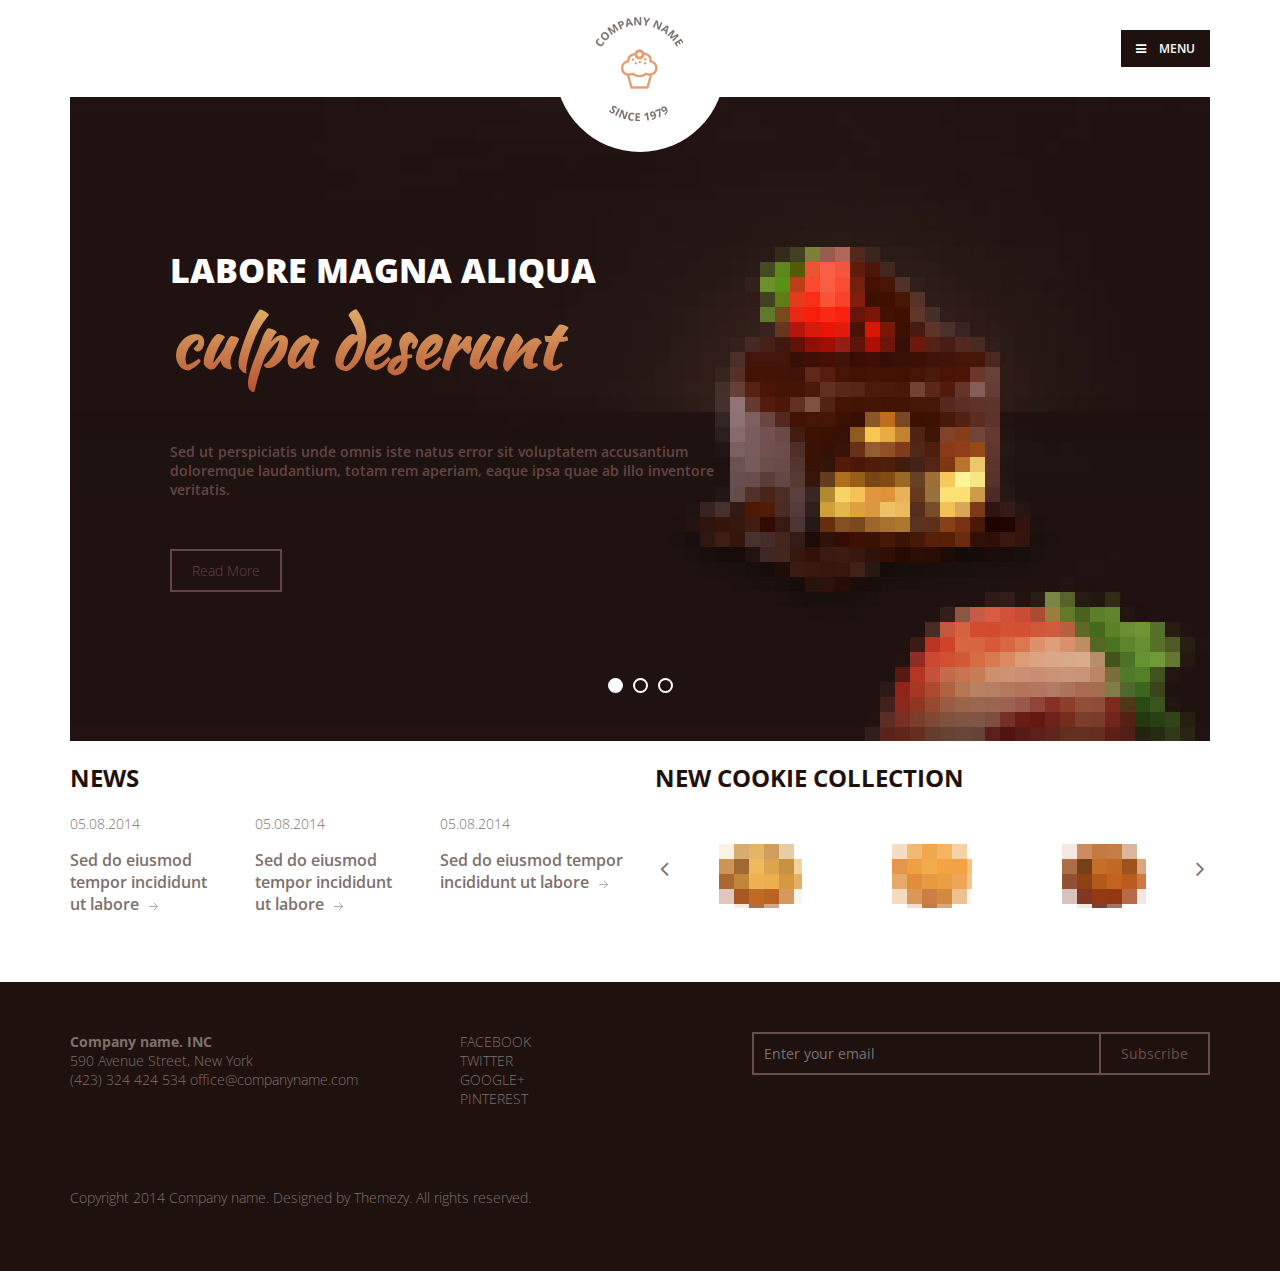
==== index.html @ ca80b5d4 "first commit" ====
<!DOCTYPE html>
<html lang="en">
	<head>
		<meta charset="UTF-8">
		<meta http-equiv="X-UA-Compatible" content="IE=edge">
		<meta name="viewport" content="width=device-width, initial-scale=1.0,maximum-scale=1">
		
		<title>Confectionery</title>
		<!-- Loading third party fonts -->
		<link href="http://fonts.googleapis.com/css?family=Open+Sans:400,600,700,800|Kaushan+Script:400" rel="stylesheet" type="text/css">
		<link href="fonts/font-awesome.min.css" rel="stylesheet" type="text/css">
		<link href="fonts/icomoon/style.css" rel="stylesheet" type="text/css">
		<!-- Loading main css file -->
		<link rel="stylesheet" href="style.css">
		
		<!--[if lt IE 9]>
		<script src="js/ie-support/html5.js"></script>
		<script src="js/ie-support/respond.js"></script>
		<![endif]-->

	</head>


	<body>
		
		<div id="site-content">
			
			<header class="site-header">
				<div class="container">
					<div id="branding">
						<a href="index.html"><img src="images/logo.png" alt=""></a>
					</div>
					
					<!-- Default snippet for navigation -->
					<div class="main-navigation">
						<button type="button" class="menu-toggle"><i class="fa fa-bars"></i> Menu</button>
						<div class="menu-content">
							<ul class="menu">
								<li class="menu-item current-menu-item"><a href="index.html">Home</a></li>
								<li class="menu-item"><a href="about.html">About us</a></li>
								<li class="menu-item"><a href="product.html">Products</a></li>
								<li class="menu-item"><a href="contact.html">Contact</a></li>
							</ul> <!-- .menu -->
							<button class="menu-toggle-back"><i class="fa fa-bars"></i></button>
						</div>
					</div> <!-- .main-navigation -->
				</div>
			</header> <!-- .site-header -->

			<div class="hero hero-slider">
				<div class="container">
					<ul class="slides">
						<li data-bg-image="dummy/slide-1.jpg">
							
							<div class="slide-content">
								<h3 class="slide-subtitle">labore magna aliqua</h3>
								<h2 class="slide-title">culpa deserunt</h2>
								<p>Sed ut perspiciatis unde omnis iste natus error sit voluptatem accusantium doloremque laudantium, totam rem aperiam, eaque ipsa quae ab illo inventore veritatis.</p>
								<a href="#" class="button">Read More</a>
							</div>
						</li>
						<li data-bg-image="dummy/slide-2.jpg">
							
							<div class="slide-content">
								<h3 class="slide-subtitle">labore magna aliqua</h3>
								<h2 class="slide-title">culpa deserunt</h2>
								<p>Sed ut perspiciatis unde omnis iste natus error sit voluptatem accusantium doloremque laudantium, totam rem aperiam, eaque ipsa quae ab illo inventore veritatis.</p>
								<a href="#" class="button">Read More</a>
							</div>
						</li>
						<li data-bg-image="dummy/slide-3.jpg">
							
							<div class="slide-content">
								<h3 class="slide-subtitle">labore magna aliqua</h3>
								<h2 class="slide-title">culpa deserunt</h2>
								<p>Sed ut perspiciatis unde omnis iste natus error sit voluptatem accusantium doloremque laudantium, totam rem aperiam, eaque ipsa quae ab illo inventore veritatis.</p>
								<a href="#" class="button">Read More</a>
							</div>
						</li>
					
					</ul>
				</div>
			</div> <!-- .hero.hero-slider -->
			
			<main class="main-content">
				<div class="container">
					<div class="row">
						<div class="col-md-6">
							<h2 class="section-title">News</h2>
							<div class="news">
								<div class="date">05.08.2014</div>
								<h3 class="entry-title"><a href="#">Sed do eiusmod tempor incididunt ut labore</a></h3>
							</div>
							<div class="news">
								<div class="date">05.08.2014</div>
								<h3 class="entry-title"><a href="#">Sed do eiusmod tempor incididunt ut labore</a></h3>
							</div>
							<div class="news">
								<div class="date">05.08.2014</div>
								<h3 class="entry-title"><a href="#">Sed do eiusmod tempor incididunt ut labore</a></h3>
							</div>
						</div>
						<div class="col-md-6">
							<h2 class="section-title">New Cookie Collection</h2>
							<div class="carousel-container">
								<div class="product-carousel">
									<div><a href="#"><img src="dummy/carousel-1.png" alt=""></a></div>
									<div><a href="#"><img src="dummy/carousel-2.png" alt=""></a></div>
									<div><a href="#"><img src="dummy/carousel-3.png" alt=""></a></div>
									<div><a href="#"><img src="dummy/carousel-1.png" alt=""></a></div>
									<div><a href="#"><img src="dummy/carousel-2.png" alt=""></a></div>
									<div><a href="#"><img src="dummy/carousel-3.png" alt=""></a></div>
								</div>
							</div>
						</div>
					</div>
				</div> <!-- .container -->
			</main> <!-- .main-content -->

			<footer class="site-footer">
				
				<div class="container">
					<div class="row">
						<div class="col-md-4">
							<div class="widget">
								<address><strong>Company name. INC</strong> <br>590 Avenue Street, New York</address>
								<a href="tel:(423)324424534">(423) 324 424 534</a>
								<a href="mailto:office@companyname.com">office@companyname.com</a>
							</div>
						</div>
						<div class="col-md-3">
							<ul class="no-bullet">
								<li><a href="#">FACEBOOK</a></li>
								<li><a href="#">TWITTER</a></li>
								<li><a href="#">GOOGLE+</a></li>
								<li><a href="#">PINTEREST</a></li>
							</ul>
						</div>
						<div class="col-md-5">
							<div class="widget">
								<div class="subscribe-form">
									<form action="#">
										<input type="email" placeholder="Enter your email">
										<input type="submit" value="Subscribe">
									</form>
								</div>
							</div>
						</div>
					</div>

					<div class="colophon"><p>Copyright 2014 Company name. Designed by Themezy. All rights reserved.</p></div>
				</div> <!-- .container -->

			</footer> <!-- .site-footer -->

		</div>
		

		

		<script src="js/jquery-1.11.1.min.js"></script>
		<script src="js/plugins.js"></script>
		<script src="js/app.js"></script>
		
	</body>

</html>
---- fonts/icomoon/style.css ----
@font-face {
	font-family: 'icomoon';
	src:url('fonts/icomoon.eot?5yjitj');
	src:url('fonts/icomoon.eot?#iefix5yjitj') format('embedded-opentype'),
		url('fonts/icomoon.woff?5yjitj') format('woff'),
		url('fonts/icomoon.ttf?5yjitj') format('truetype'),
		url('fonts/icomoon.svg?5yjitj#icomoon') format('svg');
	font-weight: normal;
	font-style: normal;
}

[class^="icon-"], [class*=" icon-"] {
	font-family: 'icomoon';
	speak: none;
	font-style: normal;
	font-weight: normal;
	font-variant: normal;
	text-transform: none;
	line-height: 1;

	/* Better Font Rendering =========== */
	-webkit-font-smoothing: antialiased;
	-moz-osx-font-smoothing: grayscale;
}

.icon-1:before {
	content: "\e600";
}
.icon-2:before {
	content: "\e601";
}
.icon-3:before {
	content: "\e602";
}
.icon-4:before {
	content: "\e603";
}
.icon-5:before {
	content: "\e604";
}
.icon-6:before {
	content: "\e605";
}
.icon-7:before {
	content: "\e606";
}
.icon-8:before {
	content: "\e607";
}
.icon-9:before {
	content: "\e608";
}
.icon-10:before {
	content: "\e609";
}
.icon-11:before {
	content: "\e60a";
}
.icon-12:before {
	content: "\e60b";
}
.icon-13:before {
	content: "\e60c";
}
.icon-14:before {
	content: "\e60d";
}
.icon-15:before {
	content: "\e60e";
}
.icon-16:before {
	content: "\e60f";
}
.icon-17:before {
	content: "\e610";
}
.icon-18:before {
	content: "\e611";
}
.icon-19:before {
	content: "\e612";
}
.icon-20:before {
	content: "\e613";
}
.icon-21:before {
	content: "\e614";
}
.icon-22:before {
	content: "\e615";
}
.icon-23:before {
	content: "\e616";
}
.icon-24:before {
	content: "\e617";
}
.icon-25:before {
	content: "\e618";
}
---- style.css ----
/*!
 * Project_Name: Themezy Confectionery Template
 * Author: Themezy
 * Email: info@themezy.com
 * URL: http://themezy.com
 */
/*===========================================  Importing CSS Libraries ===========================================*/
article, aside, details, figcaption, figure, footer, header, hgroup, nav, section, summary { display: block; }

audio, canvas, video { display: inline-block; }

audio:not([controls]) { display: none; height: 0; }

[hidden], template { display: none; }

html { background: #fff; color: #000; -webkit-text-size-adjust: 100%; -ms-text-size-adjust: 100%; }

html, button, input, select, textarea { font-family: sans-serif; }

body { margin: 0; }

a { background: transparent; }
a:focus { outline: thin dotted; }
a:hover, a:active { outline: 0; }

h1 { font-size: 2em; margin: 0.67em 0; }

h2 { font-size: 1.5em; margin: 0.83em 0; }

h3 { font-size: 1.17em; margin: 1em 0; }

h4 { font-size: 1em; margin: 1.33em 0; }

h5 { font-size: 0.83em; margin: 1.67em 0; }

h6 { font-size: 0.75em; margin: 2.33em 0; }

abbr[title] { border-bottom: 1px dotted; }

b, strong { font-weight: bold; }

dfn { font-style: italic; }

mark { background: #ff0; color: #000; }

code, kbd, pre, samp { font-family: monospace, serif; font-size: 1em; }

pre { white-space: pre; white-space: pre-wrap; word-wrap: break-word; }

q { quotes: "\201C" "\201D" "\2018" "\2019"; }

q:before, q:after { content: ''; content: none; }

small { font-size: 80%; }

sub, sup { font-size: 75%; line-height: 0; position: relative; vertical-align: baseline; }

sup { top: -0.5em; }

sub { bottom: -0.25em; }

img { border: 0; }

svg:not(:root) { overflow: hidden; }

figure { margin: 0; }

fieldset { border: 1px solid #c0c0c0; margin: 0 2px; padding: 0.35em 0.625em 0.75em; }

legend { border: 0; padding: 0; white-space: normal; }

button, input, select, textarea { font-family: inherit; font-size: 100%; margin: 0; vertical-align: baseline; }

button, input { line-height: normal; }

button, select { text-transform: none; }

button, html input[type="button"], input[type="reset"], input[type="submit"] { -webkit-appearance: button; cursor: pointer; }

button[disabled], input[disabled] { cursor: default; }

input[type="checkbox"], input[type="radio"] { -moz-box-sizing: border-box; box-sizing: border-box; padding: 0; }

input[type="search"] { -webkit-appearance: textfield; -moz-box-sizing: content-box; box-sizing: content-box; }

input[type="search"]::-webkit-search-cancel-button, input[type="search"]::-webkit-search-decoration { -webkit-appearance: none; }

button::-moz-focus-inner, input::-moz-focus-inner { border: 0; padding: 0; }

textarea { overflow: auto; vertical-align: top; }

table { border-collapse: collapse; border-spacing: 0; }

*, *:before, *:after { -moz-box-sizing: border-box; box-sizing: border-box; }

/* Global Styles */
body { font-family: "Open Sans", arial, sans-serif; font-size: 14px; font-weight: 300; color: #7e716d; }

h1, h2, h3, h4, h5, h6 { color: #1f120e; font-weight: 600; font-family: "Open Sans", arial, sans-serif; }

a { text-decoration: none; }

address { font-style: normal; }

p { margin-top: 0; }

form input:not([type="submit"]), form textarea { border: none; border-bottom: 2px solid #67504a; padding: 10px 10px; background-color: none; display: block; margin-bottom: 10px; outline: none; -webkit-transition: .3s ease; transition: .3s ease; }
form input:not([type="submit"]):focus, form textarea:focus { border-color: #e39d6f; }
form textarea { resize: vertical; }

.col-md-5.col-md-offset-1 { clear: both; padding-top: 30px; }

#site-content { overflow-x: hidden; }

/* Reusable Components Style */
.hero-slider { position: relative; overflow: hidden; }
.hero-slider .slides { list-style: none; padding-left: 0; margin: 0; }
.hero-slider .slides > li { position: relative; background-size: cover; background-position: center center; min-height: 644px; }
.hero-slider .slides > li img { max-width: 100%; }
.hero-slider .slide-content { width: 50%; position: absolute; color: white; z-index: 1; top: 150px; left: 100px; }
@media screen and (max-width: 990px) { .hero-slider .slide-content { top: 70px; left: 50px; position: relative; } }
@media screen and (max-width: 640px) { .hero-slider .slide-content { width: 100%; right: 50px; left: 0; padding: 0 20px; } }
.hero-slider .slide-subtitle { font-size: 34px; font-size: 2.42857em; font-weight: 800; text-transform: uppercase; margin: 0; color: white; }
.hero-slider .slide-title { font-size: 68px; font-size: 4.85714em; font-family: "Kaushan Script", "Monotype Corsiva", "georgia", serif; margin: 0; color: #e39d6f; background-image: -webkit-linear-gradient(90deg, #b65233, #e6bc71); -webkit-background-clip: text; -webkit-text-fill-color: transparent; margin-bottom: 50px; }
@media screen and (max-width: 990px) { .hero-slider .slide-title { margin-bottom: 20px; } }
.hero-slider p { color: #634644; font-weight: 600; margin-bottom: 50px; }
@media screen and (max-width: 990px) { .hero-slider p { margin-bottom: 20px; } }
.hero-slider .button { border-color: #634644; color: #634644; -webkit-transition: .3s ease; transition: .3s ease; }
.hero-slider .button:hover { border-color: #ebba9a; color: #ebba9a; }
.hero-slider .flex-control-paging { list-style: none; padding-left: 0; position: absolute; bottom: 30px; text-align: center; left: 0; right: 0; z-index: 9; }
.hero-slider .flex-control-paging li { display: inline-block; margin: 0 5px; }
.hero-slider .flex-control-paging li a { width: 15px; height: 15px; border-radius: 50%; border: 2px solid white; overflow: hidden; display: block; text-indent: -9999px; cursor: pointer; }
.hero-slider .flex-control-paging li a.flex-active { background-color: white; }

.button, input[type="submit"] { display: inline-block; padding: 10px 20px; border: 2px solid #e39d6f; color: #e39d6f; background: none; }

.carousel-container { position: relative; padding: 0 20px; margin-top: 50px; }

.product-carousel { list-style: none; padding-left: 0; margin: 0; }
.product-carousel .owl-item { text-align: center; }
.product-carousel img { width: auto !important; max-width: 100%; display: inline-block !important; }

.owl-controls { position: absolute; top: 10%; width: 100%; }

.owl-prev, .owl-next { position: absolute; font-size: 24px; font-size: 1.71429em; }

.owl-prev { left: -15px; }

.owl-next { right: -15px; }

/* Owl Carousel - Animate Plugin */
.owl-carousel .animated { -webkit-animation-duration: 1000ms; animation-duration: 1000ms; -webkit-animation-fill-mode: both; animation-fill-mode: both; }

.owl-carousel .owl-animated-in { z-index: 0; }

.owl-carousel .owl-animated-out { z-index: 1; }

.owl-carousel .fadeOut { -webkit-animation-name: fadeOut; animation-name: fadeOut; }

@-webkit-keyframes fadeOut { 0% { opacity: 1; }
  100% { opacity: 0; } }
@keyframes fadeOut { 0% { opacity: 1; }
  100% { opacity: 0; } }
/* Owl Carousel - Auto Height Plugin */
.owl-height { -webkit-transition: height 500ms ease-in-out; transition: height 500ms ease-in-out; }

/* Core Owl Carousel CSS File */
.owl-carousel { display: none; width: 100%; -webkit-tap-highlight-color: transparent; /* position relative and z-index fix webkit rendering fonts issue */ position: relative; z-index: 1; }

.owl-carousel .owl-stage { position: relative; -ms-touch-action: pan-Y; }

.owl-carousel .owl-stage:after { content: "."; display: block; clear: both; visibility: hidden; line-height: 0; height: 0; }

.owl-carousel .owl-stage-outer { position: relative; overflow: hidden; /* fix for flashing background */ -webkit-transform: translate3d(0px, 0px, 0px); transform: translate3d(0px, 0px, 0px); }

.owl-carousel .owl-controls .owl-nav .owl-prev, .owl-carousel .owl-controls .owl-nav .owl-next, .owl-carousel .owl-controls .owl-dot { cursor: pointer; cursor: hand; -webkit-user-select: none; -moz-user-select: none; -ms-user-select: none; user-select: none; }

.owl-carousel.owl-loaded { display: block; }

.owl-carousel.owl-loading { opacity: 0; display: block; }

.owl-carousel.owl-hidden { opacity: 0; }

.owl-carousel .owl-refresh .owl-item { display: none; }

.owl-carousel .owl-item { position: relative; min-height: 1px; float: left; -webkit-backface-visibility: hidden; backface-visibility: hidden; -webkit-tap-highlight-color: transparent; -webkit-touch-callout: none; -webkit-user-select: none; -moz-user-select: none; -ms-user-select: none; user-select: none; }

.owl-carousel .owl-item img { display: block; width: 100%; -webkit-transform-style: preserve-3d; }

.owl-carousel.owl-text-select-on .owl-item { -webkit-user-select: auto; -moz-user-select: auto; -ms-user-select: auto; user-select: auto; }

.owl-carousel .owl-grab { cursor: move; cursor: -webkit-grab; cursor: -o-grab; cursor: -ms-grab; cursor: -moz-grab; cursor: grab; }

.owl-carousel.owl-rtl { direction: rtl; }

.owl-carousel.owl-rtl .owl-item { float: right; }

/* No Js */
.no-js .owl-carousel { display: block; }

/* Owl Carousel - Lazy Load Plugin */
.owl-carousel .owl-item .owl-lazy { opacity: 0; -webkit-transition: opacity 400ms ease; transition: opacity 400ms ease; }

.owl-carousel .owl-item img { -webkit-transform-style: preserve-3d; transform-style: preserve-3d; }

/* Owl Carousel - Video Plugin */
.owl-carousel .owl-video-wrapper { position: relative; height: 100%; background: #000; }

.owl-carousel .owl-video-play-icon { position: absolute; height: 80px; width: 80px; left: 50%; top: 50%; margin-left: -40px; margin-top: -40px; background: url("owl.video.play.png") no-repeat; cursor: pointer; z-index: 1; -webkit-backface-visibility: hidden; -webkit-transition: scale 100ms ease; transition: scale 100ms ease; }

.owl-carousel .owl-video-play-icon:hover { -webkit-transition: scale(1.3, 1.3); transition: scale(1.3, 1.3); }

.owl-carousel .owl-video-playing .owl-video-tn, .owl-carousel .owl-video-playing .owl-video-play-icon { display: none; }

.owl-carousel .owl-video-tn { opacity: 0; height: 100%; background-position: center center; background-repeat: no-repeat; background-size: contain; -webkit-transition: opacity 400ms ease; transition: opacity 400ms ease; }

.owl-carousel .owl-video-frame { position: relative; z-index: 1; }

.no-bullet { list-style: none; padding-left: 0; margin: 0 0 30px; }

.feature { min-height: 120px; margin-bottom: 30px; line-height: 1.5; }
.feature.icon-left { padding-left: 130px; position: relative; }
.feature .feature-icon { position: absolute; left: 0; top: 0; text-align: center; width: 100px; height: 100px; background-color: #e39d6f; border-radius: 50%; color: white; line-height: 2.4; font-size: 36px; font-size: 2.57143em; }

.step { margin-bottom: 30px; }
.step header { position: relative; min-height: 77px; margin-bottom: 30px; *zoom: 1; }
.step header:after { content: " "; clear: both; display: block; overflow: hidden; height: 0; }
.step header .num { font-size: 47px; font-size: 3.35714em; font-weight: 800; color: #67504a; float: left; line-height: 1; margin-right: 20px; padding-bottom: 20px; border-bottom: 5px solid #e39d6f; }
.step header h2 { font-size: 16px; font-size: 1.14286em; font-weight: 700; text-transform: uppercase; color: #67504a; }
.step p { line-height: 2; }

.testimonial-slider { border: 2px solid #ebe5e4; padding: 30px 30px 50px; position: relative; margin-top: 30px; }
.testimonial-slider .slides { list-style: none; padding-left: 0; margin: 0; *zoom: 1; }
.testimonial-slider .slides:after { content: " "; clear: both; display: block; overflow: hidden; height: 0; }
.testimonial-slider blockquote { text-align: center; padding-bottom: 10px; }
.testimonial-slider blockquote p { font-size: 24px; font-size: 1.71429em; font-weight: 300; }
.testimonial-slider blockquote cite { font-size: 14px; font-size: 1em; font-style: normal; }
.testimonial-slider .flex-control-paging { position: absolute; bottom: 10px; width: 100%; text-align: center; padding-left: 0; left: 0; }
.testimonial-slider .flex-control-paging li { display: inline-block; width: 16px; height: 16px; position: relative; margin: 0 5px; border: 1px solid #c6c0be; border-radius: 50%; }
.testimonial-slider .flex-control-paging li a { width: 10px; height: 10px; position: absolute; top: 0; left: 0; right: 0; bottom: 0; margin: auto; overflow: hidden; border-radius: 50%; text-indent: -9999px; cursor: pointer; }
.testimonial-slider .flex-control-paging li a.flex-active { background-color: #e39d6f; }

.one-half { width: 50%; float: left; *zoom: 1; }
.one-half:after { content: " "; clear: both; display: block; overflow: hidden; height: 0; }
@media screen and (max-width: 990px) { .one-half { width: 100%; float: none; } }

.products-slider { *zoom: 1; padding-top: 80px; position: relative; }
.products-slider:after { content: " "; clear: both; display: block; overflow: hidden; height: 0; }
.products-slider .slides { list-style: none; padding-left: 0; margin: 0; *zoom: 1; }
.products-slider .slides:after { content: " "; clear: both; display: block; overflow: hidden; height: 0; }
.products-slider .slides li { *zoom: 1; width: 100%; margin-right: -100%; float: left; }
.products-slider .slides li:after { content: " "; clear: both; display: block; overflow: hidden; height: 0; }
.products-slider .product { background-color: #1f120e; -webkit-transition: .3s ease; transition: .3s ease; *zoom: 1; }
.products-slider .product:after { content: " "; clear: both; display: block; overflow: hidden; height: 0; }
.products-slider .product.square { width: 50%; float: left; }
.products-slider .product .product-image { position: relative; }
.products-slider .product .product-image img { max-width: 100%; width: 100%; display: block; }
.products-slider .product .product-image:after { content: " "; position: absolute; top: 0; left: 0; right: 0; bottom: 0; background-color: rgba(227, 157, 111, 0.5); opacity: 0; -webkit-transition: .3 ease; transition: .3 ease; }
.products-slider .product .product-detail { overflow: hidden; position: relative; }
.products-slider .product .product-detail .product-title { padding: 20px; margin: 0 0; font-size: 14px; font-size: 1em; font-weight: 600; }
.products-slider .product .product-detail .product-title a { color: #907e79; }
.products-slider .product .product-detail .product-title a:hover { color: #756561; }
.products-slider .product .product-detail p { padding: 0 20px 20px; }
.products-slider .product .product-detail:after { content: " "; position: absolute; height: 50px; bottom: 0; left: 0; width: 100%; background: #1f120e; background: -webkit-linear-gradient(270deg, rgba(31, 18, 14, 0), #1f120e); background: linear-gradient(180deg, rgba(31, 18, 14, 0), #1f120e); display: none; }
@media screen and (max-width: 990px) { .products-slider .product .product-detail:after { display: block; } }
.products-slider .product:hover { background-color: #e39d6f; color: #724e36; }
.products-slider .product:hover .product-title a { color: #724e36; }
.products-slider .product:hover .product-image:after { opacity: 1; }
.products-slider .product:hover .product-detail:after { background: #e39d6f; background: -webkit-linear-gradient(270deg, rgba(227, 157, 111, 0), #e39d6f); background: linear-gradient(180deg, rgba(227, 157, 111, 0), #e39d6f); }
.products-slider .flex-direction-nav { position: absolute; top: 0; width: 230px; left: 0; right: 0; margin: auto; border: 1px solid #ebe5e4; list-style: none; height: 50px; text-align: center; padding-left: 0; padding-top: 15px; }
.products-slider .flex-direction-nav:before { content: attr(data-slide); }
.products-slider .flex-direction-nav .flex-prev, .products-slider .flex-direction-nav .flex-next { position: absolute; top: 0; bottom: 0; border-color: #ebe5e4; border-style: solid; border-width: 0; font-size: 20px; font-size: 1.42857em; width: 50px; line-height: 2; color: #7e716d; }
.products-slider .flex-direction-nav .flex-prev { border-right-width: 1px; left: 0; }
.products-slider .flex-direction-nav .flex-next { border-left-width: 1px; right: 0; }

.map { height: 500px; }

.contact-info { width: 75%; margin: -150px auto 0; padding: 30px; background: white; position: relative; }
.contact-info address { margin-bottom: 10px; display: block; }
.contact-info a { display: block; color: inherit; margin-bottom: 10px; }
.contact-info textarea, .contact-info input:not([type="submit"]) { width: 100%; }
.contact-info input[type="submit"] { float: right; outline: none; border-color: #67504a; color: #67504a; -webkit-transition: .3s ease; transition: .3s ease; }
.contact-info input[type="submit"]:focus, .contact-info input[type="submit"]:active { background-color: #e39d6f; color: white; }
.contact-info .name, .contact-info .email { background-position: 0 15px !important; background-repeat: no-repeat !important; padding-left: 30px; }
.contact-info .name { background-image: url("images/icon-contact-user.png"); }
@media all and (-webkit-min-device-pixel-ratio: 1.5), all and (-o-min-device-pixel-ratio: 3 / 2), all and (min--moz-device-pixel-ratio: 1.5), all and (min-device-pixel-ratio: 1.5) { .contact-info .name { background-image: url("images/icon-contact-user@2x.png"); background-size: 12px 14px; } }
.contact-info .email { background-image: url("images/icon-contact-envelope.png"); }
@media all and (-webkit-min-device-pixel-ratio: 1.5), all and (-o-min-device-pixel-ratio: 3 / 2), all and (min--moz-device-pixel-ratio: 1.5), all and (min-device-pixel-ratio: 1.5) { .contact-info .email { background-image: url("images/icon-contact-envelope@2x.png"); background-size: 14px 11px; } }
.contact-info .message { padding: 0 10px; padding-left: 30px; min-height: 150px; background-image: url(images/icon-contact-pen.png), -webkit-repeating-linear-gradient(270deg, transparent, transparent 30px, #67504a 30px, #67504a 32px); background-image: url(images/icon-contact-pen.png), repeating-linear-gradient(180deg, transparent, transparent 30px, #67504a 30px, #67504a 32px); background-position: 0 10px , 0; background-repeat: no-repeat; border-bottom: none; line-height: 2.4; }
.contact-info .message:focus { background-image: url(images/icon-contact-pen.png), -webkit-repeating-linear-gradient(270deg, transparent, transparent 30px, #e39d6f 30px, #e39d6f 32px); background-image: url(images/icon-contact-pen.png), repeating-linear-gradient(180deg, transparent, transparent 30px, #e39d6f 30px, #e39d6f 32px); }
@media all and (-webkit-min-device-pixel-ratio: 1.5), all and (-o-min-device-pixel-ratio: 3 / 2), all and (min--moz-device-pixel-ratio: 1.5), all and (min-device-pixel-ratio: 1.5) { .contact-info .message { background-image: url(images/icon-contact-pen@2x.png), -webkit-repeating-linear-gradient(270deg, transparent, transparent 30px, #67504a 30px, #67504a 32px); background-image: url(images/icon-contact-pen@2x.png), repeating-linear-gradient(180deg, transparent, transparent 30px, #67504a 30px, #67504a 32px); background-size: 12px 12px; } }

.container { margin-right: auto; margin-left: auto; padding-left: 15px; padding-right: 15px; *zoom: 1; }
.container:after { content: " "; clear: both; display: block; overflow: hidden; height: 0; }
@media (min-width: 768px) { .container { width: 750px; } }
@media (min-width: 992px) { .container { width: 970px; } }
@media (min-width: 1200px) { .container { width: 1170px; } }

.container-fluid { margin-right: auto; margin-left: auto; padding-left: 15px; padding-right: 15px; *zoom: 1; }
.container-fluid:after { content: " "; clear: both; display: block; overflow: hidden; height: 0; }

.row { margin-left: -15px; margin-right: -15px; *zoom: 1; }
.row:after { content: " "; clear: both; display: block; overflow: hidden; height: 0; }

.col-xs-1, .col-sm-1, .col-md-1, .col-lg-1, .col-xs-2, .col-sm-2, .col-md-2, .col-lg-2, .col-xs-3, .col-sm-3, .col-md-3, .col-lg-3, .col-xs-4, .col-sm-4, .col-md-4, .col-lg-4, .col-xs-5, .col-sm-5, .col-md-5, .col-lg-5, .col-xs-6, .col-sm-6, .col-md-6, .col-lg-6, .col-xs-7, .col-sm-7, .col-md-7, .col-lg-7, .col-xs-8, .col-sm-8, .col-md-8, .col-lg-8, .col-xs-9, .col-sm-9, .col-md-9, .col-lg-9, .col-xs-10, .col-sm-10, .col-md-10, .col-lg-10, .col-xs-11, .col-sm-11, .col-md-11, .col-lg-11, .col-xs-12, .col-sm-12, .col-md-12, .col-lg-12 { position: relative; min-height: 1px; padding-left: 15px; padding-right: 15px; }

.col-xs-1, .col-xs-2, .col-xs-3, .col-xs-4, .col-xs-5, .col-xs-6, .col-xs-7, .col-xs-8, .col-xs-9, .col-xs-10, .col-xs-11, .col-xs-12 { float: left; }

.col-xs-1 { width: 8.33333%; }

.col-xs-2 { width: 16.66667%; }

.col-xs-3 { width: 25%; }

.col-xs-4 { width: 33.33333%; }

.col-xs-5 { width: 41.66667%; }

.col-xs-6 { width: 50%; }

.col-xs-7 { width: 58.33333%; }

.col-xs-8 { width: 66.66667%; }

.col-xs-9 { width: 75%; }

.col-xs-10 { width: 83.33333%; }

.col-xs-11 { width: 91.66667%; }

.col-xs-12 { width: 100%; }

.col-xs-pull-0 { right: auto; }

.col-xs-pull-1 { right: 8.33333%; }

.col-xs-pull-2 { right: 16.66667%; }

.col-xs-pull-3 { right: 25%; }

.col-xs-pull-4 { right: 33.33333%; }

.col-xs-pull-5 { right: 41.66667%; }

.col-xs-pull-6 { right: 50%; }

.col-xs-pull-7 { right: 58.33333%; }

.col-xs-pull-8 { right: 66.66667%; }

.col-xs-pull-9 { right: 75%; }

.col-xs-pull-10 { right: 83.33333%; }

.col-xs-pull-11 { right: 91.66667%; }

.col-xs-pull-12 { right: 100%; }

.col-xs-push-0 { left: auto; }

.col-xs-push-1 { left: 8.33333%; }

.col-xs-push-2 { left: 16.66667%; }

.col-xs-push-3 { left: 25%; }

.col-xs-push-4 { left: 33.33333%; }

.col-xs-push-5 { left: 41.66667%; }

.col-xs-push-6 { left: 50%; }

.col-xs-push-7 { left: 58.33333%; }

.col-xs-push-8 { left: 66.66667%; }

.col-xs-push-9 { left: 75%; }

.col-xs-push-10 { left: 83.33333%; }

.col-xs-push-11 { left: 91.66667%; }

.col-xs-push-12 { left: 100%; }

.col-xs-offset-0 { margin-left: 0%; }

.col-xs-offset-1 { margin-left: 8.33333%; }

.col-xs-offset-2 { margin-left: 16.66667%; }

.col-xs-offset-3 { margin-left: 25%; }

.col-xs-offset-4 { margin-left: 33.33333%; }

.col-xs-offset-5 { margin-left: 41.66667%; }

.col-xs-offset-6 { margin-left: 50%; }

.col-xs-offset-7 { margin-left: 58.33333%; }

.col-xs-offset-8 { margin-left: 66.66667%; }

.col-xs-offset-9 { margin-left: 75%; }

.col-xs-offset-10 { margin-left: 83.33333%; }

.col-xs-offset-11 { margin-left: 91.66667%; }

.col-xs-offset-12 { margin-left: 100%; }

@media (min-width: 768px) { .col-sm-1, .col-sm-2, .col-sm-3, .col-sm-4, .col-sm-5, .col-sm-6, .col-sm-7, .col-sm-8, .col-sm-9, .col-sm-10, .col-sm-11, .col-sm-12 { float: left; }
  .col-sm-1 { width: 8.33333%; }
  .col-sm-2 { width: 16.66667%; }
  .col-sm-3 { width: 25%; }
  .col-sm-4 { width: 33.33333%; }
  .col-sm-5 { width: 41.66667%; }
  .col-sm-6 { width: 50%; }
  .col-sm-7 { width: 58.33333%; }
  .col-sm-8 { width: 66.66667%; }
  .col-sm-9 { width: 75%; }
  .col-sm-10 { width: 83.33333%; }
  .col-sm-11 { width: 91.66667%; }
  .col-sm-12 { width: 100%; }
  .col-sm-pull-0 { right: auto; }
  .col-sm-pull-1 { right: 8.33333%; }
  .col-sm-pull-2 { right: 16.66667%; }
  .col-sm-pull-3 { right: 25%; }
  .col-sm-pull-4 { right: 33.33333%; }
  .col-sm-pull-5 { right: 41.66667%; }
  .col-sm-pull-6 { right: 50%; }
  .col-sm-pull-7 { right: 58.33333%; }
  .col-sm-pull-8 { right: 66.66667%; }
  .col-sm-pull-9 { right: 75%; }
  .col-sm-pull-10 { right: 83.33333%; }
  .col-sm-pull-11 { right: 91.66667%; }
  .col-sm-pull-12 { right: 100%; }
  .col-sm-push-0 { left: auto; }
  .col-sm-push-1 { left: 8.33333%; }
  .col-sm-push-2 { left: 16.66667%; }
  .col-sm-push-3 { left: 25%; }
  .col-sm-push-4 { left: 33.33333%; }
  .col-sm-push-5 { left: 41.66667%; }
  .col-sm-push-6 { left: 50%; }
  .col-sm-push-7 { left: 58.33333%; }
  .col-sm-push-8 { left: 66.66667%; }
  .col-sm-push-9 { left: 75%; }
  .col-sm-push-10 { left: 83.33333%; }
  .col-sm-push-11 { left: 91.66667%; }
  .col-sm-push-12 { left: 100%; }
  .col-sm-offset-0 { margin-left: 0%; }
  .col-sm-offset-1 { margin-left: 8.33333%; }
  .col-sm-offset-2 { margin-left: 16.66667%; }
  .col-sm-offset-3 { margin-left: 25%; }
  .col-sm-offset-4 { margin-left: 33.33333%; }
  .col-sm-offset-5 { margin-left: 41.66667%; }
  .col-sm-offset-6 { margin-left: 50%; }
  .col-sm-offset-7 { margin-left: 58.33333%; }
  .col-sm-offset-8 { margin-left: 66.66667%; }
  .col-sm-offset-9 { margin-left: 75%; }
  .col-sm-offset-10 { margin-left: 83.33333%; }
  .col-sm-offset-11 { margin-left: 91.66667%; }
  .col-sm-offset-12 { margin-left: 100%; } }
@media (min-width: 992px) { .col-md-1, .col-md-2, .col-md-3, .col-md-4, .col-md-5, .col-md-6, .col-md-7, .col-md-8, .col-md-9, .col-md-10, .col-md-11, .col-md-12 { float: left; }
  .col-md-1 { width: 8.33333%; }
  .col-md-2 { width: 16.66667%; }
  .col-md-3 { width: 25%; }
  .col-md-4 { width: 33.33333%; }
  .col-md-5 { width: 41.66667%; }
  .col-md-6 { width: 50%; }
  .col-md-7 { width: 58.33333%; }
  .col-md-8 { width: 66.66667%; }
  .col-md-9 { width: 75%; }
  .col-md-10 { width: 83.33333%; }
  .col-md-11 { width: 91.66667%; }
  .col-md-12 { width: 100%; }
  .col-md-pull-0 { right: auto; }
  .col-md-pull-1 { right: 8.33333%; }
  .col-md-pull-2 { right: 16.66667%; }
  .col-md-pull-3 { right: 25%; }
  .col-md-pull-4 { right: 33.33333%; }
  .col-md-pull-5 { right: 41.66667%; }
  .col-md-pull-6 { right: 50%; }
  .col-md-pull-7 { right: 58.33333%; }
  .col-md-pull-8 { right: 66.66667%; }
  .col-md-pull-9 { right: 75%; }
  .col-md-pull-10 { right: 83.33333%; }
  .col-md-pull-11 { right: 91.66667%; }
  .col-md-pull-12 { right: 100%; }
  .col-md-push-0 { left: auto; }
  .col-md-push-1 { left: 8.33333%; }
  .col-md-push-2 { left: 16.66667%; }
  .col-md-push-3 { left: 25%; }
  .col-md-push-4 { left: 33.33333%; }
  .col-md-push-5 { left: 41.66667%; }
  .col-md-push-6 { left: 50%; }
  .col-md-push-7 { left: 58.33333%; }
  .col-md-push-8 { left: 66.66667%; }
  .col-md-push-9 { left: 75%; }
  .col-md-push-10 { left: 83.33333%; }
  .col-md-push-11 { left: 91.66667%; }
  .col-md-push-12 { left: 100%; }
  .col-md-offset-0 { margin-left: 0%; }
  .col-md-offset-1 { margin-left: 8.33333%; }
  .col-md-offset-2 { margin-left: 16.66667%; }
  .col-md-offset-3 { margin-left: 25%; }
  .col-md-offset-4 { margin-left: 33.33333%; }
  .col-md-offset-5 { margin-left: 41.66667%; }
  .col-md-offset-6 { margin-left: 50%; }
  .col-md-offset-7 { margin-left: 58.33333%; }
  .col-md-offset-8 { margin-left: 66.66667%; }
  .col-md-offset-9 { margin-left: 75%; }
  .col-md-offset-10 { margin-left: 83.33333%; }
  .col-md-offset-11 { margin-left: 91.66667%; }
  .col-md-offset-12 { margin-left: 100%; } }
@media (min-width: 1200px) { .col-lg-1, .col-lg-2, .col-lg-3, .col-lg-4, .col-lg-5, .col-lg-6, .col-lg-7, .col-lg-8, .col-lg-9, .col-lg-10, .col-lg-11, .col-lg-12 { float: left; }
  .col-lg-1 { width: 8.33333%; }
  .col-lg-2 { width: 16.66667%; }
  .col-lg-3 { width: 25%; }
  .col-lg-4 { width: 33.33333%; }
  .col-lg-5 { width: 41.66667%; }
  .col-lg-6 { width: 50%; }
  .col-lg-7 { width: 58.33333%; }
  .col-lg-8 { width: 66.66667%; }
  .col-lg-9 { width: 75%; }
  .col-lg-10 { width: 83.33333%; }
  .col-lg-11 { width: 91.66667%; }
  .col-lg-12 { width: 100%; }
  .col-lg-pull-0 { right: auto; }
  .col-lg-pull-1 { right: 8.33333%; }
  .col-lg-pull-2 { right: 16.66667%; }
  .col-lg-pull-3 { right: 25%; }
  .col-lg-pull-4 { right: 33.33333%; }
  .col-lg-pull-5 { right: 41.66667%; }
  .col-lg-pull-6 { right: 50%; }
  .col-lg-pull-7 { right: 58.33333%; }
  .col-lg-pull-8 { right: 66.66667%; }
  .col-lg-pull-9 { right: 75%; }
  .col-lg-pull-10 { right: 83.33333%; }
  .col-lg-pull-11 { right: 91.66667%; }
  .col-lg-pull-12 { right: 100%; }
  .col-lg-push-0 { left: auto; }
  .col-lg-push-1 { left: 8.33333%; }
  .col-lg-push-2 { left: 16.66667%; }
  .col-lg-push-3 { left: 25%; }
  .col-lg-push-4 { left: 33.33333%; }
  .col-lg-push-5 { left: 41.66667%; }
  .col-lg-push-6 { left: 50%; }
  .col-lg-push-7 { left: 58.33333%; }
  .col-lg-push-8 { left: 66.66667%; }
  .col-lg-push-9 { left: 75%; }
  .col-lg-push-10 { left: 83.33333%; }
  .col-lg-push-11 { left: 91.66667%; }
  .col-lg-push-12 { left: 100%; }
  .col-lg-offset-0 { margin-left: 0%; }
  .col-lg-offset-1 { margin-left: 8.33333%; }
  .col-lg-offset-2 { margin-left: 16.66667%; }
  .col-lg-offset-3 { margin-left: 25%; }
  .col-lg-offset-4 { margin-left: 33.33333%; }
  .col-lg-offset-5 { margin-left: 41.66667%; }
  .col-lg-offset-6 { margin-left: 50%; }
  .col-lg-offset-7 { margin-left: 58.33333%; }
  .col-lg-offset-8 { margin-left: 66.66667%; }
  .col-lg-offset-9 { margin-left: 75%; }
  .col-lg-offset-10 { margin-left: 83.33333%; }
  .col-lg-offset-11 { margin-left: 91.66667%; }
  .col-lg-offset-12 { margin-left: 100%; } }
@-ms-viewport { width: device-width; }
.visible-xs, .visible-sm, .visible-md, .visible-lg { display: none !important; }

.visible-xs-block, .visible-xs-inline, .visible-xs-inline-block, .visible-sm-block, .visible-sm-inline, .visible-sm-inline-block, .visible-md-block, .visible-md-inline, .visible-md-inline-block, .visible-lg-block, .visible-lg-inline, .visible-lg-inline-block { display: none !important; }

@media (max-width: 767px) { .visible-xs { display: block !important; }
  table.visible-xs { display: table; }
  tr.visible-xs { display: table-row !important; }
  th.visible-xs, td.visible-xs { display: table-cell !important; } }
@media (max-width: 767px) { .visible-xs-block { display: block !important; } }

@media (max-width: 767px) { .visible-xs-inline { display: inline !important; } }

@media (max-width: 767px) { .visible-xs-inline-block { display: inline-block !important; } }

@media (min-width: 768px) and (max-width: 991px) { .visible-sm { display: block !important; }
  table.visible-sm { display: table; }
  tr.visible-sm { display: table-row !important; }
  th.visible-sm, td.visible-sm { display: table-cell !important; } }
@media (min-width: 768px) and (max-width: 991px) { .visible-sm-block { display: block !important; } }

@media (min-width: 768px) and (max-width: 991px) { .visible-sm-inline { display: inline !important; } }

@media (min-width: 768px) and (max-width: 991px) { .visible-sm-inline-block { display: inline-block !important; } }

@media (min-width: 992px) and (max-width: 1199px) { .visible-md { display: block !important; }
  table.visible-md { display: table; }
  tr.visible-md { display: table-row !important; }
  th.visible-md, td.visible-md { display: table-cell !important; } }
@media (min-width: 992px) and (max-width: 1199px) { .visible-md-block { display: block !important; } }

@media (min-width: 992px) and (max-width: 1199px) { .visible-md-inline { display: inline !important; } }

@media (min-width: 992px) and (max-width: 1199px) { .visible-md-inline-block { display: inline-block !important; } }

@media (min-width: 1200px) { .visible-lg { display: block !important; }
  table.visible-lg { display: table; }
  tr.visible-lg { display: table-row !important; }
  th.visible-lg, td.visible-lg { display: table-cell !important; } }
@media (min-width: 1200px) { .visible-lg-block { display: block !important; } }

@media (min-width: 1200px) { .visible-lg-inline { display: inline !important; } }

@media (min-width: 1200px) { .visible-lg-inline-block { display: inline-block !important; } }

@media (max-width: 767px) { .hidden-xs { display: none !important; } }
@media (min-width: 768px) and (max-width: 991px) { .hidden-sm { display: none !important; } }
@media (min-width: 992px) and (max-width: 1199px) { .hidden-md { display: none !important; } }
@media (min-width: 1200px) { .hidden-lg { display: none !important; } }
.visible-print { display: none !important; }

@media print { .visible-print { display: block !important; }
  table.visible-print { display: table; }
  tr.visible-print { display: table-row !important; }
  th.visible-print, td.visible-print { display: table-cell !important; } }
.visible-print-block { display: none !important; }
@media print { .visible-print-block { display: block !important; } }

.visible-print-inline { display: none !important; }
@media print { .visible-print-inline { display: inline !important; } }

.visible-print-inline-block { display: none !important; }
@media print { .visible-print-inline-block { display: inline-block !important; } }

@media print { .hidden-print { display: none !important; } }
/* Header Styles */
.site-header { background: white; padding: 30px 0; position: relative; z-index: 99; }

#branding { width: 170px; height: 170px; background: white; border-radius: 50%; position: absolute; left: 0; right: 0; bottom: -55px; text-align: center; padding-top: 35px; margin: auto; }
#branding .site-title { margin: 0; }

.main-navigation { float: right; position: relative; }
.main-navigation .menu-toggle { border: none; background: #1f120e; color: white; font-weight: 600; text-transform: uppercase; font-size: 12px; font-size: 0.85714em; padding: 10px 15px; outline: none; }
.main-navigation .menu-toggle .fa { margin-right: 10px; }
.main-navigation .menu-content { position: absolute; right: 0; top: 0; *zoom: 1; white-space: nowrap; opacity: 0; visibility: hidden; z-index: -1; -webkit-transition: .3s ease-out; transition: .3s ease-out; -webkit-transform: translateX(50px); -ms-transform: translateX(50px); transform: translateX(50px); }
.main-navigation .menu-content:after { content: " "; clear: both; display: block; overflow: hidden; height: 0; }
.main-navigation .menu-content.active { visibility: visible; z-index: 1; opacity: 1; -webkit-transform: translateX(0px); -ms-transform: translateX(0px); transform: translateX(0px); }
.main-navigation .menu-content.active ~ .menu-toggle { opacity: 0; }
.main-navigation .menu { *zoom: 1; display: inline-block; list-style: none; padding-left: 0; margin: 0 -5px 0 0; white-space: nowrap; vertical-align: top; }
.main-navigation .menu:after { content: " "; clear: both; display: block; overflow: hidden; height: 0; }
.main-navigation .menu .menu-item { display: inline-block; margin-left: -5px; }
.main-navigation .menu .menu-item a { display: block; padding: 11px 15px; color: white; background: #1f120e; text-transform: uppercase; font-weight: 600; font-size: 11px; font-size: 0.78571em; -webkit-transition: .3s ease; transition: .3s ease; }
.main-navigation .menu .menu-item.current-menu-item a, .main-navigation .menu .menu-item:hover a { color: #e39d6f; }
.main-navigation .menu-toggle-back { border: 2px solid #1f120e; display: inline-block; background: white; color: #1f120e; padding: 7px 15px; display: inline-block; vertical-align: top; outline: none; margin-right: -2px; }

.page-head { height: 260px; position: relative; margin-bottom: 50px; }
.page-head .breadcrumbs { position: absolute; bottom: 0; background: white; width: 100%; padding: 30px 0; text-transform: uppercase; font-size: 11px; font-size: 0.78571em; font-weight: 600; border-bottom: 1px solid #ebe5e4; }
.page-head .breadcrumbs a { margin-right: 15px; color: #e39d6f; -webkit-transition: .3s ease; transition: .3s ease; }
.page-head .breadcrumbs a:after { content: " "; width: 9px; height: 7px; display: inline-block; background: url(images/arrow.png); margin-left: 15px; }
.page-head .breadcrumbs a:hover { color: #efc9af; }

.section-title { text-transform: uppercase; font-size: 24px; font-size: 1.71429em; font-weight: 700; }

.col-md-6 { *zoom: 1; }
.col-md-6:after { content: " "; clear: both; display: block; overflow: hidden; height: 0; }

.news { width: 33.3333%; float: left; padding: 0 30px 0 0; }
.news:last-child { padding-right: 0; }
.news .entry-title a { color: #7e716d; -webkit-transition: .3s ease; transition: .3s ease; }
.news .entry-title a:hover { color: #e39d6f; }
.news .entry-title a:after { content: " "; display: inline-block; width: 9px; height: 7px; margin-left: 10px; background-image: url(images/arrow.png); }

.page .entry-title { font-size: 30px; font-size: 2.14286em; font-weight: 800; color: #67504a; margin-bottom: 50px; }

/* Footer Styles */
.site-footer { background-color: #1f120e; padding: 50px 0; margin-top: 50px; }
.site-footer a { color: inherit; -webkit-transition: .3s ease; transition: .3s ease; }
.site-footer a:hover { color: #e39d6f; }

.colophon { margin: 50px 0 0; }

.widget { margin-bottom: 30px; }

.subscribe-form form { position: relative; }
.subscribe-form form input[type="submit"] { position: absolute; top: 0; bottom: 0; right: 0; }
.subscribe-form input:not([type="submit"]) { width: 100%; color: inherit; border: 2px solid #67504a; background: none; }
.subscribe-form input[type="submit"] { float: right; border-color: #67504a; color: #67504a; outline: none; }
.subscribe-form input[type="submit"]:active, .subscribe-form input[type="submit"]:focus { border-color: #e39d6f; color: #e39d6f; }

/*# sourceMappingURL=style.css.map */
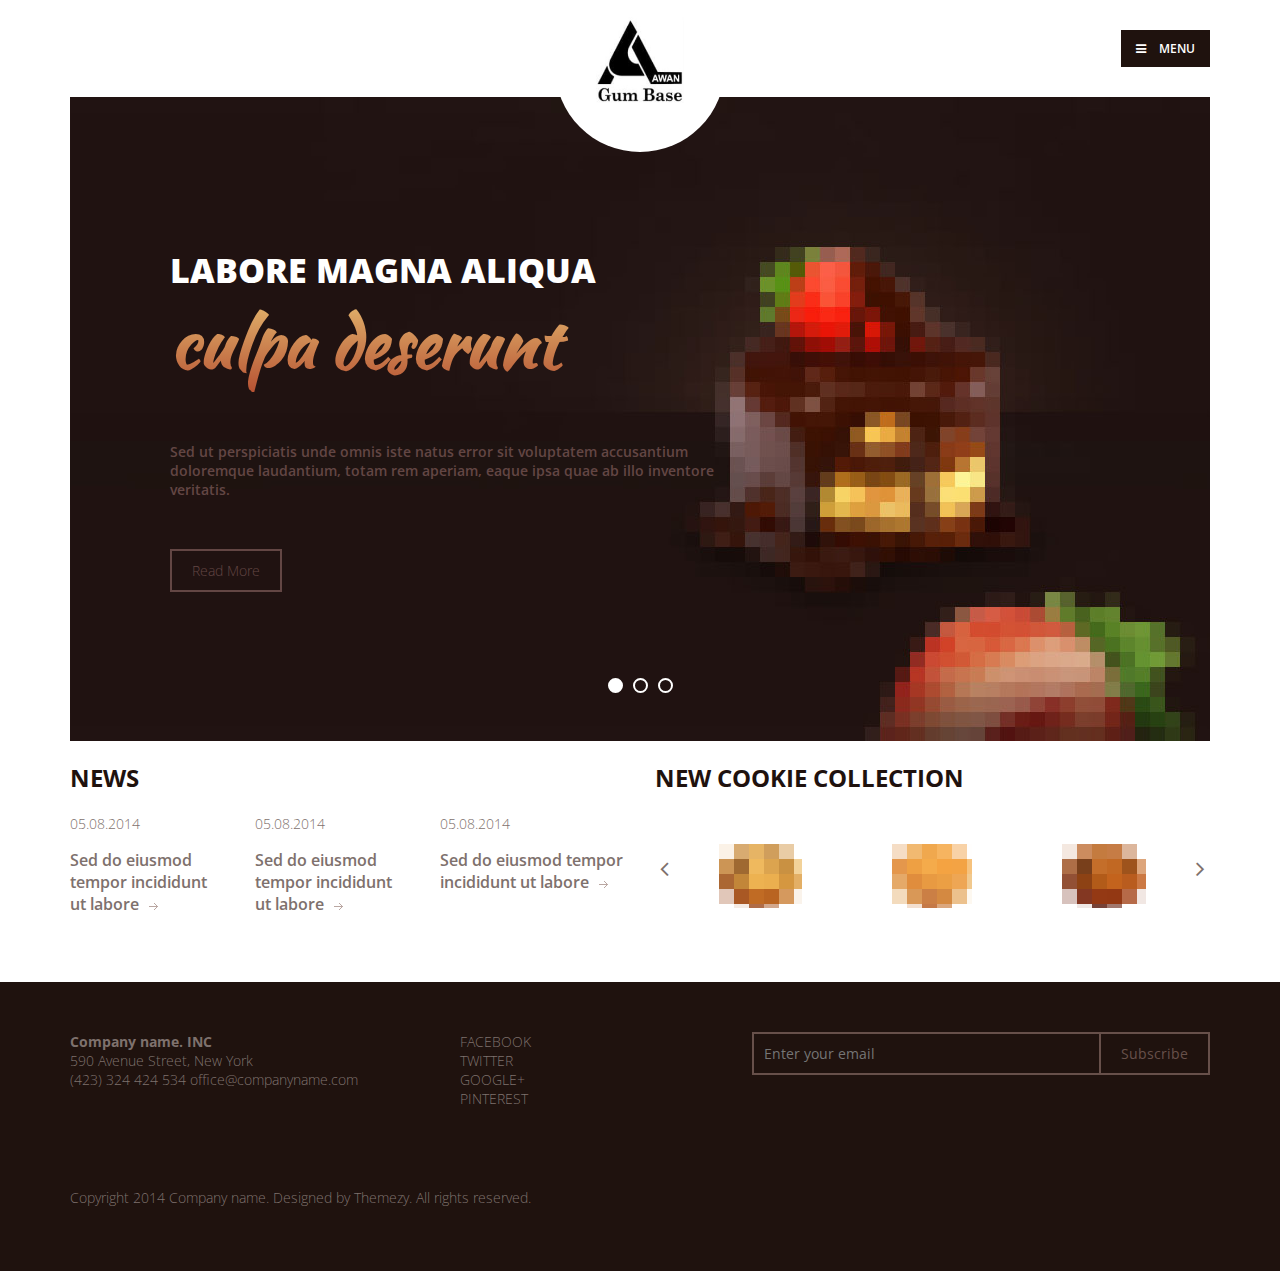
==== commit 403b2b97: "Change logo" ====
--- a/index.html
+++ b/index.html
@@ -28,7 +28,7 @@
 			<header class="site-header">
 				<div class="container">
 					<div id="branding">
-						<a href="index.html"><img src="images/logo.png" alt=""></a>
+						<a href="index.html"><img src="images/logo.jpeg" alt="" style="width: 88px;"></a>
 					</div>
 					
 					<!-- Default snippet for navigation -->
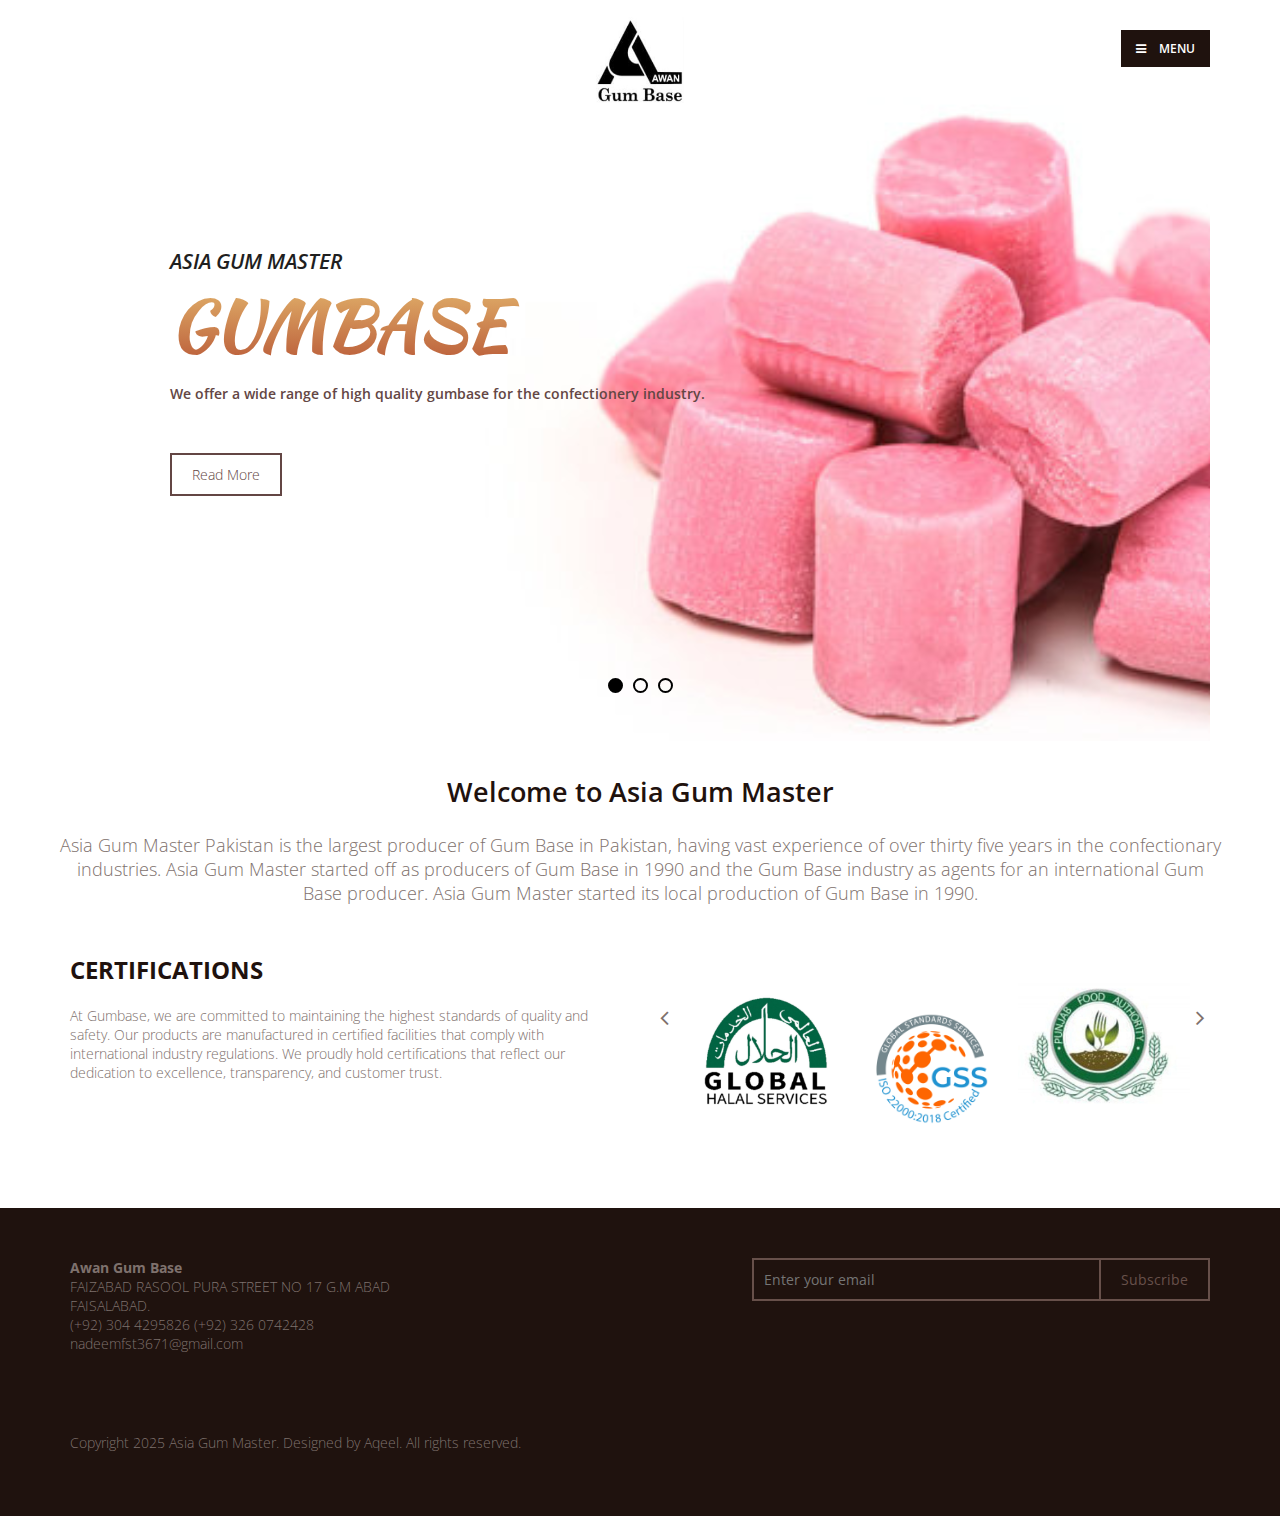
==== commit e01744ea: "Created 4 pages" ====
--- a/index.html
+++ b/index.html
@@ -39,7 +39,9 @@
 								<li class="menu-item current-menu-item"><a href="index.html">Home</a></li>
 								<li class="menu-item"><a href="about.html">About us</a></li>
 								<li class="menu-item"><a href="product.html">Products</a></li>
+								<li class="menu-item"><a href="mission.html">Mission</a></li>
 								<li class="menu-item"><a href="contact.html">Contact</a></li>
+								
 							</ul> <!-- .menu -->
 							<button class="menu-toggle-back"><i class="fa fa-bars"></i></button>
 						</div>
@@ -50,30 +52,30 @@
 			<div class="hero hero-slider">
 				<div class="container">
 					<ul class="slides">
-						<li data-bg-image="dummy/slide-1.jpg">
+						<li data-bg-image="dummy/slide-1-update.png">
 							
 							<div class="slide-content">
-								<h3 class="slide-subtitle">labore magna aliqua</h3>
-								<h2 class="slide-title">culpa deserunt</h2>
-								<p>Sed ut perspiciatis unde omnis iste natus error sit voluptatem accusantium doloremque laudantium, totam rem aperiam, eaque ipsa quae ab illo inventore veritatis.</p>
+								<h3 class="slide-subtitle">Asia Gum Master</h3>
+								<h2 class="slide-title">GUMBASE</h2>
+								<p>We offer a wide range of high quality gumbase for the confectionery industry.</p>
 								<a href="#" class="button">Read More</a>
 							</div>
 						</li>
-						<li data-bg-image="dummy/slide-2.jpg">
+						<li data-bg-image="dummy/slide-2-update.png">
 							
 							<div class="slide-content">
-								<h3 class="slide-subtitle">labore magna aliqua</h3>
-								<h2 class="slide-title">culpa deserunt</h2>
-								<p>Sed ut perspiciatis unde omnis iste natus error sit voluptatem accusantium doloremque laudantium, totam rem aperiam, eaque ipsa quae ab illo inventore veritatis.</p>
+								<h3 class="slide-subtitle">Asia Gum Master</h3>
+								<h2 class="slide-title">GUMBASE</h2>
+								<p>We offer a wide range of high quality gumbase for the confectionery industry.</p>
 								<a href="#" class="button">Read More</a>
 							</div>
 						</li>
-						<li data-bg-image="dummy/slide-3.jpg">
+						<li data-bg-image="dummy/slide-4-update.png">
 							
 							<div class="slide-content">
-								<h3 class="slide-subtitle">labore magna aliqua</h3>
-								<h2 class="slide-title">culpa deserunt</h2>
-								<p>Sed ut perspiciatis unde omnis iste natus error sit voluptatem accusantium doloremque laudantium, totam rem aperiam, eaque ipsa quae ab illo inventore veritatis.</p>
+								<h3 class="slide-subtitle">Asia Gum Master</h3>
+								<h2 class="slide-title">GUMBASE</h2>
+								<p>We offer a wide range of high quality gumbase for the confectionery industry.</p>
 								<a href="#" class="button">Read More</a>
 							</div>
 						</li>
@@ -81,13 +83,19 @@
 					</ul>
 				</div>
 			</div> <!-- .hero.hero-slider -->
+
+			<div class="container" style="text-align: center; font-size: 18px; padding: 10px 0;">
+				<h2>Welcome to Asia Gum Master</h2>
+				<p>Asia Gum Master Pakistan is the largest producer of Gum Base in Pakistan, having vast experience of over thirty five years in the confectionary industries. Asia Gum Master started off as producers of Gum Base in 1990 and the Gum Base industry as agents for an international Gum Base producer. Asia Gum Master started its local production of Gum Base in 1990.</p>
+			</div>
 			
 			<main class="main-content">
 				<div class="container">
 					<div class="row">
 						<div class="col-md-6">
-							<h2 class="section-title">News</h2>
-							<div class="news">
+							<h2 class="section-title">Certifications</h2>
+							<p>At Gumbase, we are committed to maintaining the highest standards of quality and safety. Our products are manufactured in certified facilities that comply with international industry regulations. We proudly hold certifications that reflect our dedication to excellence, transparency, and customer trust.</p>
+							<!-- <div class="news">
 								<div class="date">05.08.2014</div>
 								<h3 class="entry-title"><a href="#">Sed do eiusmod tempor incididunt ut labore</a></h3>
 							</div>
@@ -98,18 +106,18 @@
 							<div class="news">
 								<div class="date">05.08.2014</div>
 								<h3 class="entry-title"><a href="#">Sed do eiusmod tempor incididunt ut labore</a></h3>
-							</div>
+							</div> -->
 						</div>
 						<div class="col-md-6">
-							<h2 class="section-title">New Cookie Collection</h2>
+							<h2 class="section-title"></h2>
 							<div class="carousel-container">
 								<div class="product-carousel">
-									<div><a href="#"><img src="dummy/carousel-1.png" alt=""></a></div>
-									<div><a href="#"><img src="dummy/carousel-2.png" alt=""></a></div>
-									<div><a href="#"><img src="dummy/carousel-3.png" alt=""></a></div>
-									<div><a href="#"><img src="dummy/carousel-1.png" alt=""></a></div>
-									<div><a href="#"><img src="dummy/carousel-2.png" alt=""></a></div>
-									<div><a href="#"><img src="dummy/carousel-3.png" alt=""></a></div>
+									<div><a href="#"><img src="dummy/Certification-1.jpeg" alt=""></a></div>
+									<div><a href="#"><img src="dummy/Certification-2.jpeg" alt=""></a></div>
+									<div><a href="#"><img src="dummy/Certification-3.jpeg" alt=""></a></div>
+									<div><a href="#"><img src="dummy/Certification-1.jpeg" alt=""></a></div>
+									<div><a href="#"><img src="dummy/Certification-2.jpeg" alt=""></a></div>
+									<div><a href="#"><img src="dummy/Certification-3.jpeg" alt=""></a></div>
 								</div>
 							</div>
 						</div>
@@ -123,18 +131,19 @@
 					<div class="row">
 						<div class="col-md-4">
 							<div class="widget">
-								<address><strong>Company name. INC</strong> <br>590 Avenue Street, New York</address>
-								<a href="tel:(423)324424534">(423) 324 424 534</a>
-								<a href="mailto:office@companyname.com">office@companyname.com</a>
+								<address><strong>Awan Gum Base</strong> <br>FAIZABAD RASOOL PURA STREET NO 17 G.M ABAD FAISALABAD.</address>
+								<a href="tel:(+92)3044295826">(+92) 304 4295826</a>
+								<a href="tel:(+92)3260742428">(+92) 326 0742428</a>
+								<a href="mailto:nadeemfst3671@gmail.com">nadeemfst3671@gmail.com</a>
 							</div>
 						</div>
 						<div class="col-md-3">
-							<ul class="no-bullet">
+							<!-- <ul class="no-bullet">
 								<li><a href="#">FACEBOOK</a></li>
 								<li><a href="#">TWITTER</a></li>
 								<li><a href="#">GOOGLE+</a></li>
 								<li><a href="#">PINTEREST</a></li>
-							</ul>
+							</ul> -->
 						</div>
 						<div class="col-md-5">
 							<div class="widget">
@@ -148,7 +157,7 @@
 						</div>
 					</div>
 
-					<div class="colophon"><p>Copyright 2014 Company name. Designed by Themezy. All rights reserved.</p></div>
+					<div class="colophon"><p>Copyright 2025 Asia Gum Master. Designed by Aqeel. All rights reserved.</p></div>
 				</div> <!-- .container -->
 
 			</footer> <!-- .site-footer -->
--- a/style.css
+++ b/style.css
@@ -683,4 +683,34 @@
 .subscribe-form input[type="submit"] { float: right; border-color: #67504a; color: #67504a; outline: none; }
 .subscribe-form input[type="submit"]:active, .subscribe-form input[type="submit"]:focus { border-color: #e39d6f; color: #e39d6f; }
 
-/*# sourceMappingURL=style.css.map */+/*# sourceMappingURL=style.css.map */
+
+
+
+.hero-slider .slide-subtitle {
+  color: #1f1f1f !important;
+  font-weight: 600;
+  font-style: italic;
+  font-size: 1.5em;
+}
+
+.hero-slider .slide-title {
+  margin-bottom: 10px;
+}
+
+.hero-slider .flex-control-paging li a {
+  border: 2px solid #000;
+}
+
+.hero-slider .flex-control-paging li a.flex-active {
+  background-color: #000;
+}
+
+.alh-about p, .alh-about ul li {
+  color: #000;
+  font-size: 18px;
+}
+
+.contact-info {
+  margin: 0px auto 0;
+}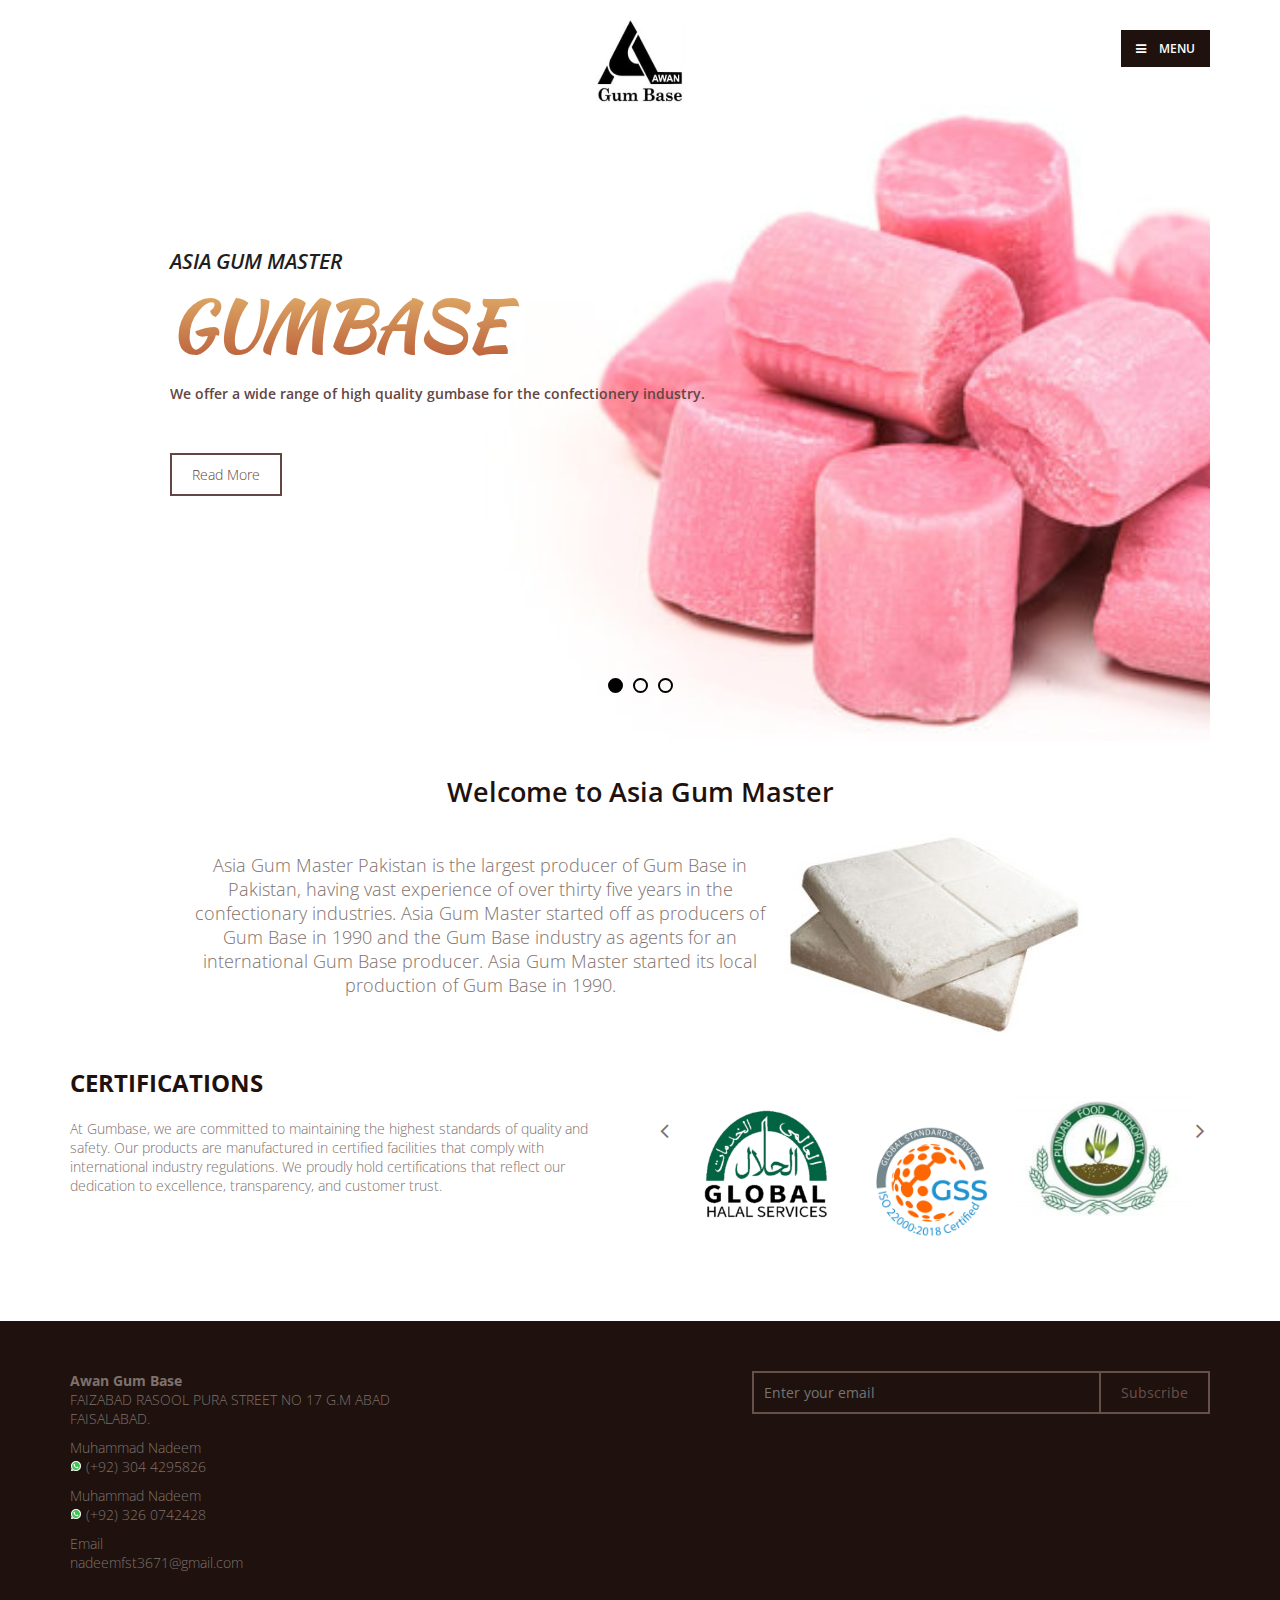
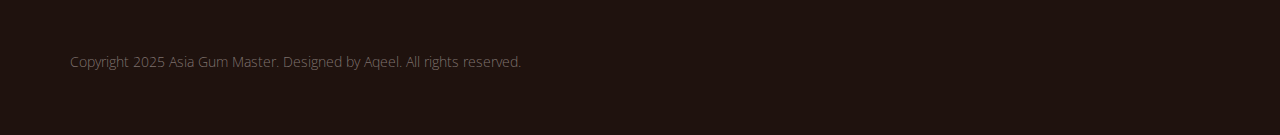
==== commit 7df8369f: "Created 4 more pages" ====
--- a/index.html
+++ b/index.html
@@ -5,7 +5,7 @@
 		<meta http-equiv="X-UA-Compatible" content="IE=edge">
 		<meta name="viewport" content="width=device-width, initial-scale=1.0,maximum-scale=1">
 		
-		<title>Confectionery</title>
+		<title>Asia Gum Mater</title>
 		<!-- Loading third party fonts -->
 		<link href="http://fonts.googleapis.com/css?family=Open+Sans:400,600,700,800|Kaushan+Script:400" rel="stylesheet" type="text/css">
 		<link href="fonts/font-awesome.min.css" rel="stylesheet" type="text/css">
@@ -35,11 +35,14 @@
 					<div class="main-navigation">
 						<button type="button" class="menu-toggle"><i class="fa fa-bars"></i> Menu</button>
 						<div class="menu-content">
-							<ul class="menu">
+							<ul class="menu alh-menu">
 								<li class="menu-item current-menu-item"><a href="index.html">Home</a></li>
 								<li class="menu-item"><a href="about.html">About us</a></li>
 								<li class="menu-item"><a href="product.html">Products</a></li>
 								<li class="menu-item"><a href="mission.html">Mission</a></li>
+								<li class="menu-item"><a href="tandd.html">R&D</a></li>
+								<li class="menu-item"><a href="funfact.html">Fun Facts</a></li>
+								<li class="menu-item"><a href="policy.html">Policy</a></li>
 								<li class="menu-item"><a href="contact.html">Contact</a></li>
 								
 							</ul> <!-- .menu -->
@@ -84,9 +87,13 @@
 				</div>
 			</div> <!-- .hero.hero-slider -->
 
-			<div class="container" style="text-align: center; font-size: 18px; padding: 10px 0;">
+			<div class="container" style="text-align: center; font-size: 18px; padding: 10px 15px;">
 				<h2>Welcome to Asia Gum Master</h2>
-				<p>Asia Gum Master Pakistan is the largest producer of Gum Base in Pakistan, having vast experience of over thirty five years in the confectionary industries. Asia Gum Master started off as producers of Gum Base in 1990 and the Gum Base industry as agents for an international Gum Base producer. Asia Gum Master started its local production of Gum Base in 1990.</p>
+				<div class="alh-image-with-text">
+					<p>Asia Gum Master Pakistan is the largest producer of Gum Base in Pakistan, having vast experience of over thirty five years in the confectionary industries. Asia Gum Master started off as producers of Gum Base in 1990 and the Gum Base industry as agents for an international Gum Base producer. Asia Gum Master started its local production of Gum Base in 1990.</p>
+					<img src="dummy/food1-300x203.jpg" alt="">
+				</div>
+				
 			</div>
 			
 			<main class="main-content">
@@ -115,9 +122,11 @@
 									<div><a href="#"><img src="dummy/Certification-1.jpeg" alt=""></a></div>
 									<div><a href="#"><img src="dummy/Certification-2.jpeg" alt=""></a></div>
 									<div><a href="#"><img src="dummy/Certification-3.jpeg" alt=""></a></div>
+									<div><a href="#"><img src="dummy/food-cer.jpeg" alt=""></a></div>
 									<div><a href="#"><img src="dummy/Certification-1.jpeg" alt=""></a></div>
 									<div><a href="#"><img src="dummy/Certification-2.jpeg" alt=""></a></div>
 									<div><a href="#"><img src="dummy/Certification-3.jpeg" alt=""></a></div>
+									<div><a href="#"><img src="dummy/food-cer.jpeg" alt=""></a></div>
 								</div>
 							</div>
 						</div>
@@ -132,9 +141,18 @@
 						<div class="col-md-4">
 							<div class="widget">
 								<address><strong>Awan Gum Base</strong> <br>FAIZABAD RASOOL PURA STREET NO 17 G.M ABAD FAISALABAD.</address>
-								<a href="tel:(+92)3044295826">(+92) 304 4295826</a>
-								<a href="tel:(+92)3260742428">(+92) 326 0742428</a>
+								<div class="alh-address">
+									Muhammad Nadeem<br>
+									<a href="tel:(+92)3044295826"><img src="dummy/whatsapp-icon.svg" alt="" style="width: 12px;"> (+92) 304 4295826</a>
+								</div>
+								<div class="alh-address">
+									Muhammad Nadeem<br>
+								<a href="tel:(+92)3260742428"><img src="dummy/whatsapp-icon.svg" alt="" style="width: 12px;"> (+92) 326 0742428</a>
+								</div>
+								<div class="alh-address">
+								Email<br>
 								<a href="mailto:nadeemfst3671@gmail.com">nadeemfst3671@gmail.com</a>
+								</div>
 							</div>
 						</div>
 						<div class="col-md-3">
--- a/style.css
+++ b/style.css
@@ -713,4 +713,42 @@
 
 .contact-info {
   margin: 0px auto 0;
-}+}
+
+.menu-content {
+  display: flex;
+}
+
+.alh-menu {
+  display: grid !important;
+  grid-template-columns: 1fr 1fr 1fr 1fr;
+}
+
+.alh-address {
+  margin-top: 10px;
+}
+
+.alh-image-with-text {
+  display: flex;
+  justify-content: center;
+  align-items: center;
+  gap: 20px;
+}
+
+.alh-image-with-text p {
+  width: 50%;
+}
+
+
+@media screen and (max-width: 767px) {
+  .hero-slider .slide-title {
+    font-size: 2.85714em;
+  }
+  .alh-image-with-text {
+    flex-direction: column;
+  }
+  .alh-image-with-text p {
+    width: 100%;
+  }
+}
+
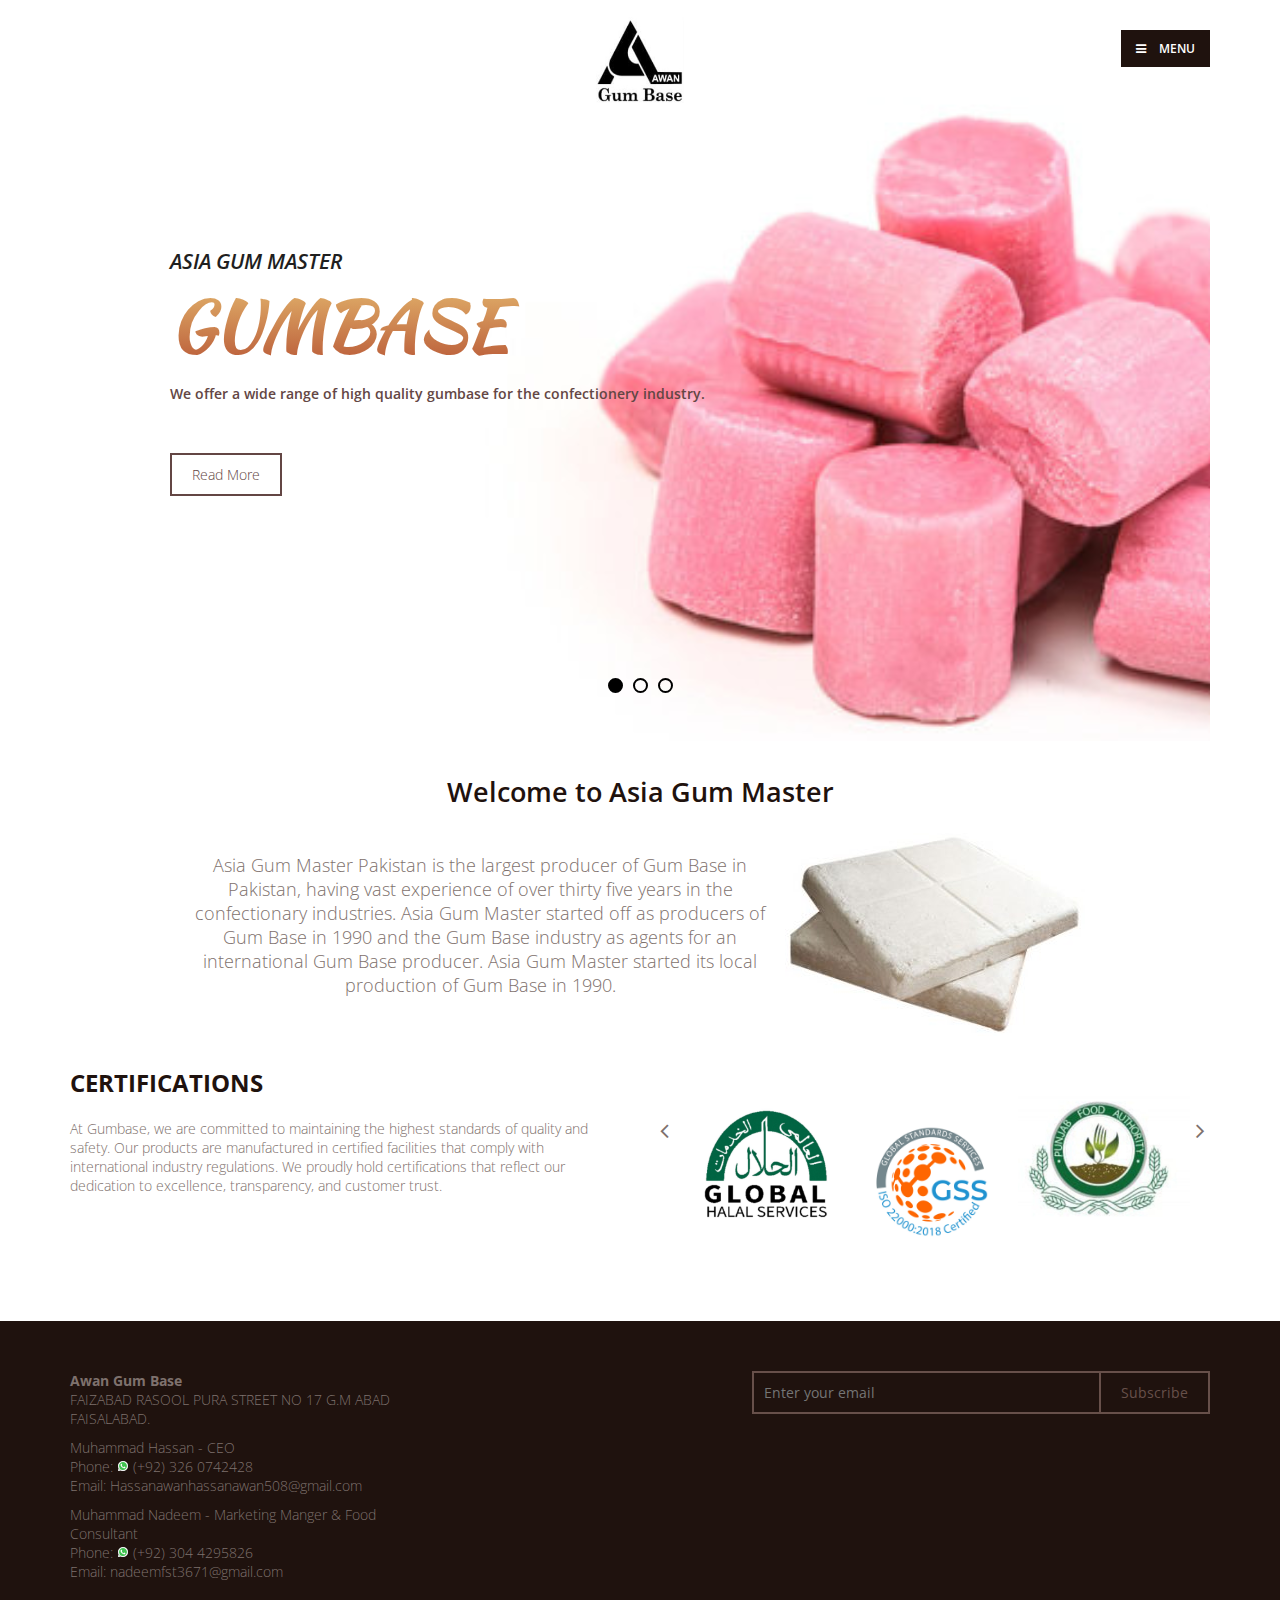
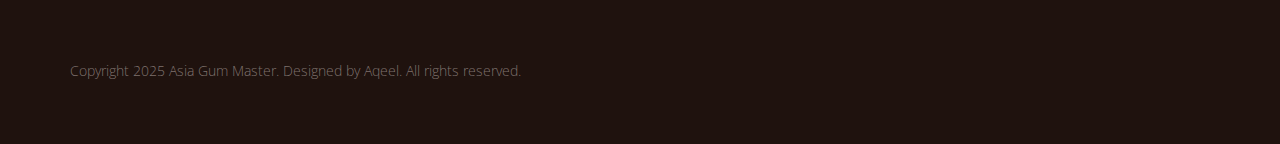
==== commit 3d0ef6f1: "updates whole website" ====
--- a/index.html
+++ b/index.html
@@ -142,15 +142,15 @@
 							<div class="widget">
 								<address><strong>Awan Gum Base</strong> <br>FAIZABAD RASOOL PURA STREET NO 17 G.M ABAD FAISALABAD.</address>
 								<div class="alh-address">
-									Muhammad Nadeem<br>
-									<a href="tel:(+92)3044295826"><img src="dummy/whatsapp-icon.svg" alt="" style="width: 12px;"> (+92) 304 4295826</a>
+									Muhammad Hassan - CEO<br>
+								<a href="tel:(+92)3260742428">Phone: <img src="dummy/whatsapp-icon.svg" alt="" style="width: 12px;"> (+92) 326 0742428</a>
+								<br>Email: 
+								<a href="mailto:Hassanawanhassanawan508@gmail.com">Hassanawanhassanawan508@gmail.com</a>
 								</div>
 								<div class="alh-address">
-									Muhammad Nadeem<br>
-								<a href="tel:(+92)3260742428"><img src="dummy/whatsapp-icon.svg" alt="" style="width: 12px;"> (+92) 326 0742428</a>
-								</div>
-								<div class="alh-address">
-								Email<br>
+									Muhammad Nadeem - Marketing Manger & Food Consultant<br>
+									<a href="tel:(+92)3044295826">Phone: <img src="dummy/whatsapp-icon.svg" alt="" style="width: 12px;"> (+92) 304 4295826</a>
+									<br>Email:
 								<a href="mailto:nadeemfst3671@gmail.com">nadeemfst3671@gmail.com</a>
 								</div>
 							</div>
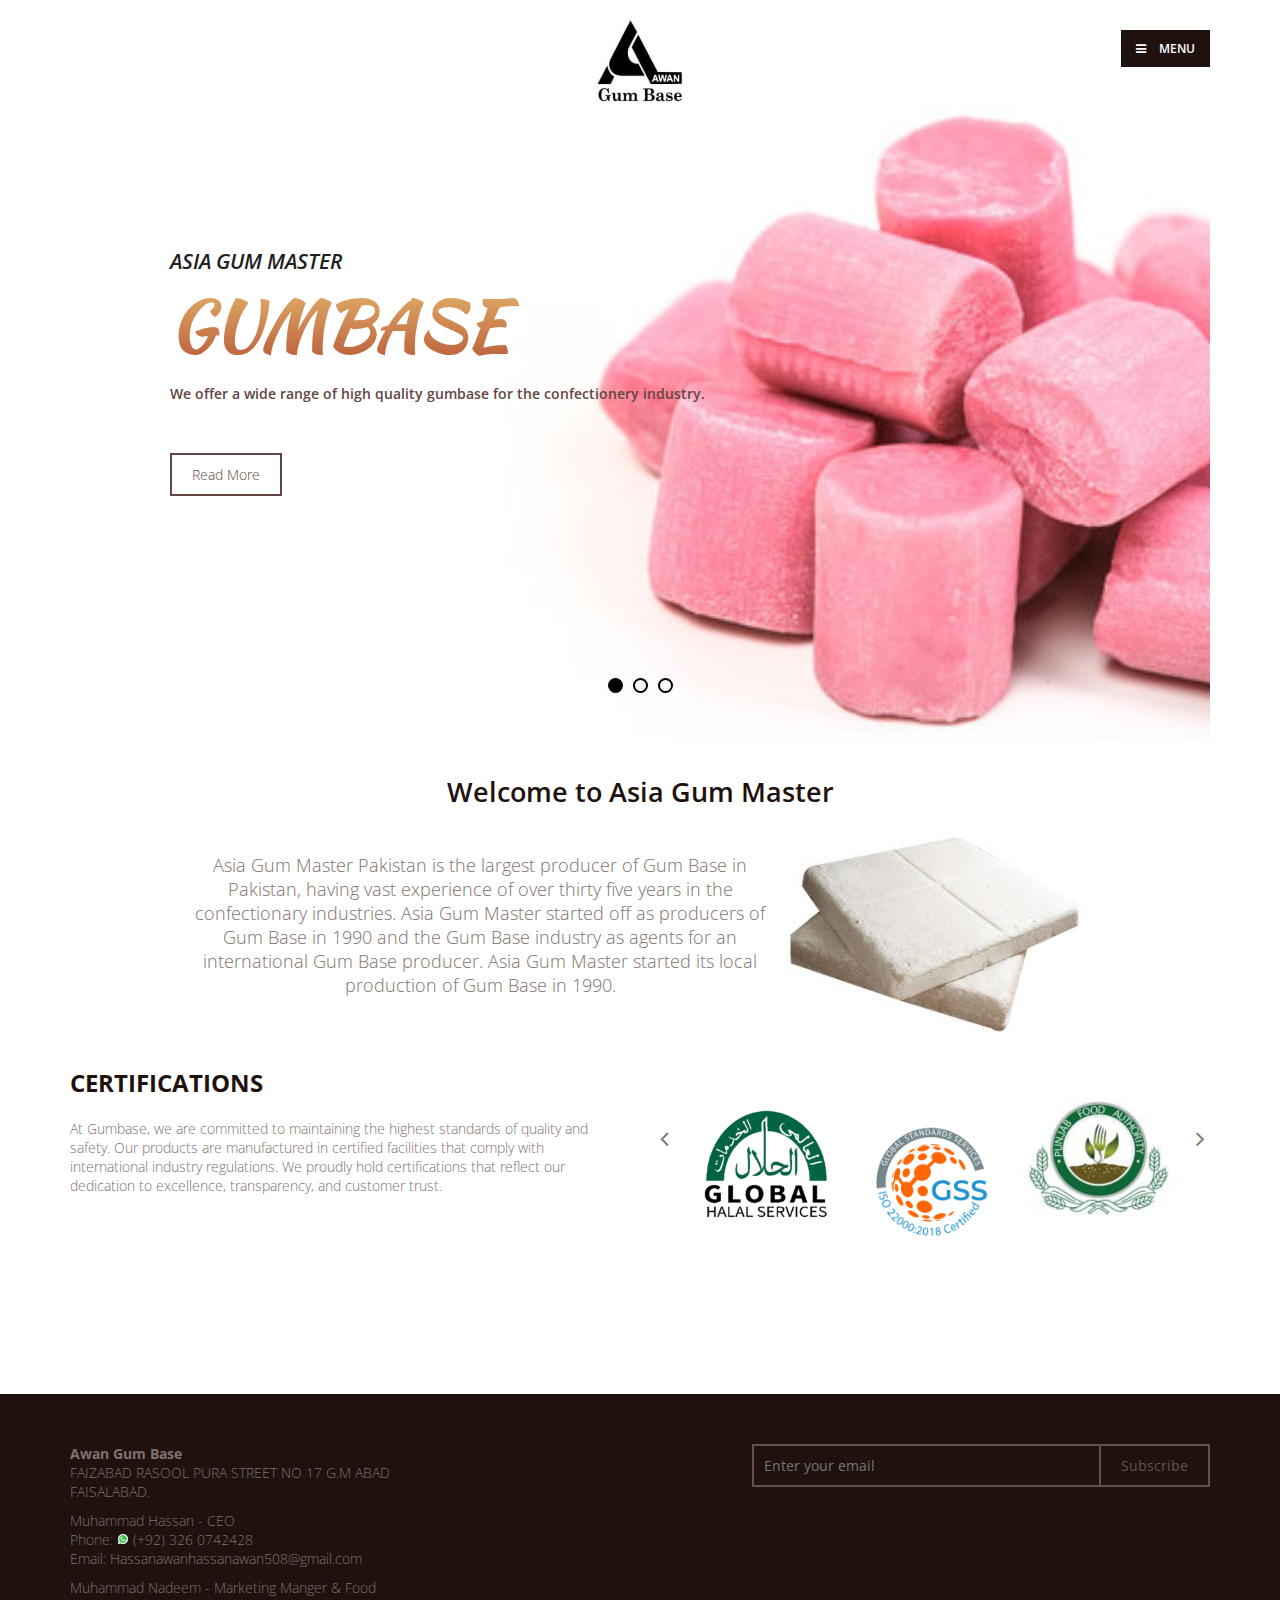
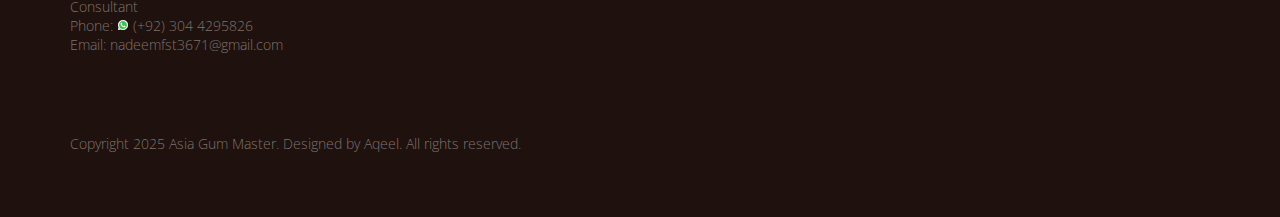
==== commit 17eb013b: "add cer" ====
--- a/index.html
+++ b/index.html
@@ -123,10 +123,14 @@
 									<div><a href="#"><img src="dummy/Certification-2.jpeg" alt=""></a></div>
 									<div><a href="#"><img src="dummy/Certification-3.jpeg" alt=""></a></div>
 									<div><a href="#"><img src="dummy/food-cer.jpeg" alt=""></a></div>
+									<div><a href="#"><img src="dummy/cer-1.jpeg" alt=""></a></div>
+									<div><a href="#"><img src="dummy/cer-2.jpeg" alt=""></a></div>
 									<div><a href="#"><img src="dummy/Certification-1.jpeg" alt=""></a></div>
 									<div><a href="#"><img src="dummy/Certification-2.jpeg" alt=""></a></div>
 									<div><a href="#"><img src="dummy/Certification-3.jpeg" alt=""></a></div>
 									<div><a href="#"><img src="dummy/food-cer.jpeg" alt=""></a></div>
+									<div><a href="#"><img src="dummy/cer-1.jpeg" alt=""></a></div>
+									<div><a href="#"><img src="dummy/cer-2.jpeg" alt=""></a></div>
 								</div>
 							</div>
 						</div>
